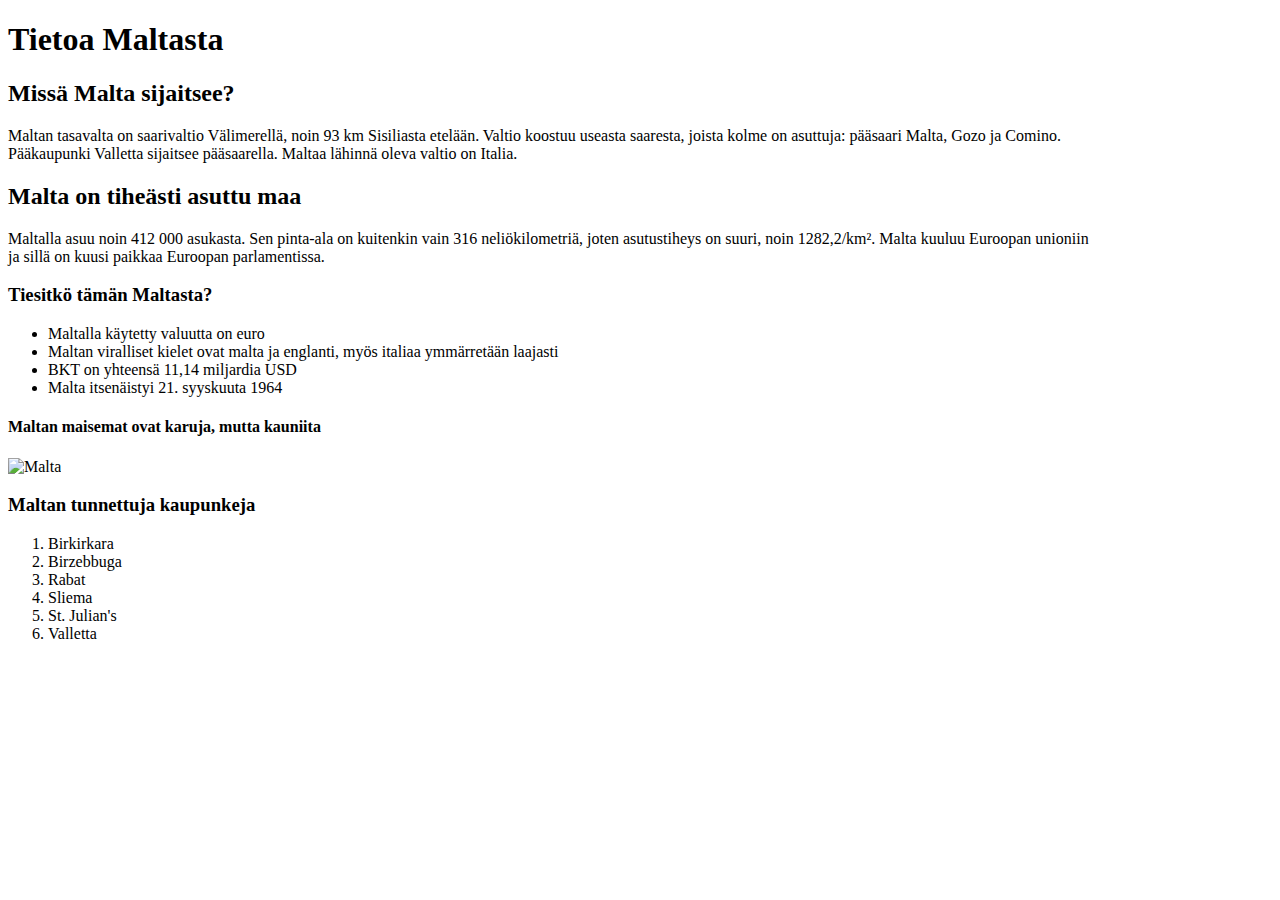
==== maat/Malta.html @ 9bf30cc8 "First version of maat" ====
<!DOCTYPE html>
<html>
    <head>
        <meta charset="UTF-8">
        <title>Tietoa Maltasta</title>
    </head>
    <body>
    <h1>Tietoa Maltasta</h1>
    <h2>Missä Malta sijaitsee?</h2>
    <p>Maltan tasavalta on saarivaltio Välimerellä, noin 93 km Sisiliasta etelään. Valtio koostuu 
        useasta saaresta, joista kolme on asuttuja: pääsaari Malta, Gozo ja Comino. 
        <br> Pääkaupunki Valletta
    sijaitsee pääsaarella. Maltaa lähinnä oleva valtio on Italia.  </p>
    
    <h2>Malta on tiheästi asuttu maa</h2>
    <p>Maltalla asuu noin 412 000 asukasta. Sen pinta-ala on kuitenkin vain 316 neliökilometriä, joten 
        asutustiheys on suuri, noin 1282,2/km². Malta kuuluu Euroopan unioniin 
        <br>ja sillä on kuusi paikkaa Euroopan parlamentissa.</p>
        <h3>Tiesitkö tämän Maltasta?</h3>
            
           <ul>
                <li>Maltalla käytetty valuutta on euro</li>
                <li>Maltan viralliset kielet ovat malta ja englanti, myös italiaa ymmärretään laajasti</li>
                <li>BKT on yhteensä 11,14 miljardia USD </li>
                <li>Malta itsenäistyi 21. syyskuuta 1964</li>
            </ul>
            <h4>Maltan maisemat ovat karuja, mutta kauniita</h4>
<img src="./Kuvat/malta1.jpg" alt="Malta" width="500" height="333">
            <h3>Maltan tunnettuja kaupunkeja</h3>
            <ol>
                <li>Birkirkara</li>
                <li>Birzebbuga</li>
                <li>Rabat</li>
                <li>Sliema</li>
                <li>St. Julian's</li>
                <li>Valletta</li>

            </ol>
           
       
</body>
</html>
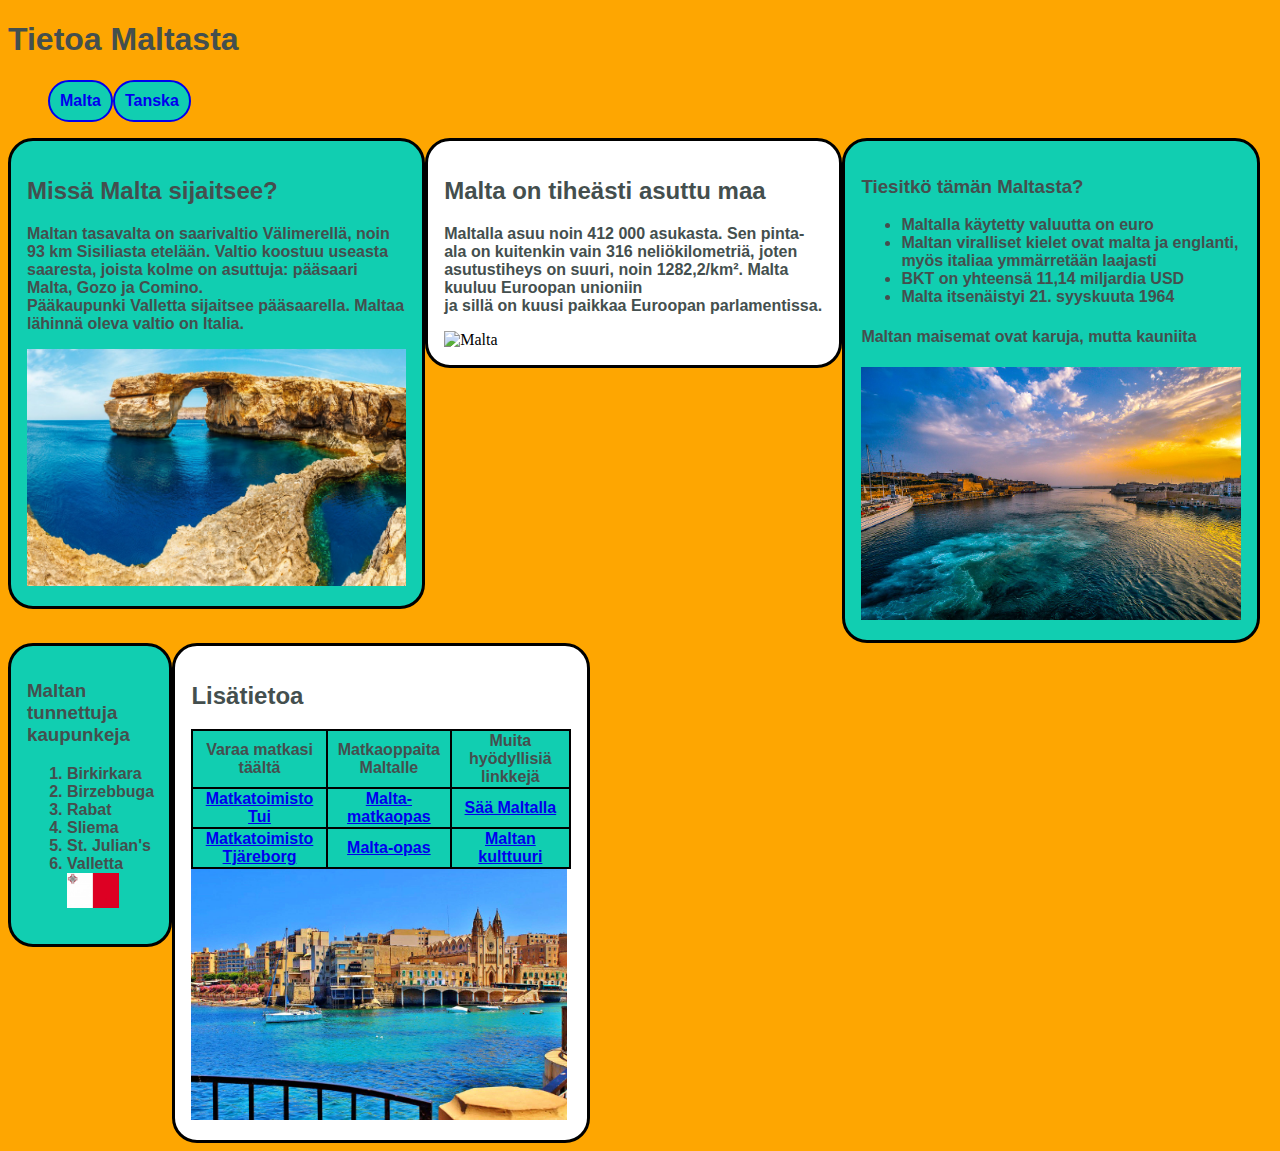
==== commit 86ae1997: "palautus" ====
--- a/maat/Malta.html
+++ b/maat/Malta.html
@@ -1,31 +1,52 @@
 <!DOCTYPE html>
-<html>
+<html lang="fi">
     <head>
         <meta charset="UTF-8">
         <title>Tietoa Maltasta</title>
+        <link rel="stylesheet" href="maat.css">
     </head>
     <body>
-    <h1>Tietoa Maltasta</h1>
+        <div id="otsikko">
+            <h1>Tietoa Maltasta</h1> 
+            <ul class="navbar">
+                <li ><a class="navbutton" href="Malta.html">Malta</a></li>
+                <li ><a class="navbutton" href="grid/tanska.html">Tanska</a></li>
+            </ul>
+        </div>
+    <div class="main">
+    <div id="sijainti">
     <h2>Missä Malta sijaitsee?</h2>
     <p>Maltan tasavalta on saarivaltio Välimerellä, noin 93 km Sisiliasta etelään. Valtio koostuu 
         useasta saaresta, joista kolme on asuttuja: pääsaari Malta, Gozo ja Comino. 
         <br> Pääkaupunki Valletta
     sijaitsee pääsaarella. Maltaa lähinnä oleva valtio on Italia.  </p>
-    
-    <h2>Malta on tiheästi asuttu maa</h2>
-    <p>Maltalla asuu noin 412 000 asukasta. Sen pinta-ala on kuitenkin vain 316 neliökilometriä, joten 
+    <img src="../Kuvat/malta6.jpg" alt="Malta" width="100%" height="90%">
+    </div>
+
+    <div id="asukkaat">
+        <h2>Malta on tiheästi asuttu maa</h2>
+        <p>Maltalla asuu noin 412 000 asukasta. Sen pinta-ala on kuitenkin vain 316 neliökilometriä, joten 
         asutustiheys on suuri, noin 1282,2/km². Malta kuuluu Euroopan unioniin 
         <br>ja sillä on kuusi paikkaa Euroopan parlamentissa.</p>
+        <img src="../Kuvat/malta7.jpg" alt="Malta" width="100%" height="90%">
+    </div>
+
+    <div id="tietoa">
         <h3>Tiesitkö tämän Maltasta?</h3>
             
-           <ul>
-                <li>Maltalla käytetty valuutta on euro</li>
-                <li>Maltan viralliset kielet ovat malta ja englanti, myös italiaa ymmärretään laajasti</li>
-                <li>BKT on yhteensä 11,14 miljardia USD </li>
-                <li>Malta itsenäistyi 21. syyskuuta 1964</li>
-            </ul>
-            <h4>Maltan maisemat ovat karuja, mutta kauniita</h4>
-<img src="./Kuvat/malta1.jpg" alt="Malta" width="500" height="333">
+        <ul>
+            <li>Maltalla käytetty valuutta on euro</li>
+            <li>Maltan viralliset kielet ovat malta ja englanti, myös italiaa ymmärretään laajasti</li>
+            <li>BKT on yhteensä 11,14 miljardia USD </li>
+            <li>Malta itsenäistyi 21. syyskuuta 1964</li>
+        </ul>
+            
+        <h4>Maltan maisemat ovat karuja, mutta kauniita</h4>
+        <img src="../Kuvat/malta1.jpg" alt="Malta" width="100%" height="90%">
+    </div>
+
+<div id="kaupunkeja">
+
             <h3>Maltan tunnettuja kaupunkeja</h3>
             <ol>
                 <li>Birkirkara</li>
@@ -34,9 +55,33 @@
                 <li>Sliema</li>
                 <li>St. Julian's</li>
                 <li>Valletta</li>
+                <img src="../Kuvat/malta5.jpg" alt="Malta" width="60%" height="60%">
 
-            </ol>
-           
+            </ol> 
+        </div>
+
+        <div id="lisätietoa">
+           <h2>Lisätietoa</h2>
+           <table>
+               <tr>
+                   <th>Varaa matkasi täältä</th>
+                   <th>Matkaoppaita Maltalle</th>
+                   <th>Muita hyödyllisiä linkkejä</th>
+               </tr>
+               <tr>
+                   <th><a href="https://www.tui.fi/matkat/malta/">Matkatoimisto Tui</a></th>
+                   <th><a href="https://kerranelamassa.fi/malta-matkailu/">Malta-matkaopas</a></th>
+                   <th><a href="https://www.apollomatkat.fi/lomavalikoima/eurooppa/malta/saa">Sää Maltalla</a></th>
+               </tr>
+               <tr>
+                   <th><a href="https://www.tjareborg.fi/malta">Matkatoimisto Tjäreborg</a></th>
+                   <th><a href="https://www.tjareborg.fi/malta-opas">Malta-opas</a></th>
+                   <th><a href="https://kerranelamassa.fi/malta-matkailu/kulttuuri/">Maltan kulttuuri</a></th>
+               </tr>
+           </table>
+           <img src="../Kuvat/malta4.jpg" alt="Malta" width="99%" height="90%">
+        </div>
+    </div> 
        
 </body>
 </html>--- a/maat/maat.css
+++ b/maat/maat.css
@@ -0,0 +1,101 @@
+body {
+    background-color:#fea601;
+  }
+
+h2, h3, h4, th {
+    color: #444f4e;
+    font-family: Arial, Helvetica, sans-serif;
+}
+
+
+
+    td, p, li, h1 {
+        color: #444f4e;
+        font-weight: bold;
+        font-family: Arial, Helvetica, sans-serif;
+    }
+
+    table, td, th {
+        border: 2px solid black;
+        border-collapse: collapse;
+        background: #11ceb1;
+    }
+
+    .main {
+        display: flex;
+        flex-wrap: wrap;
+    }
+    
+   #asukkaat{
+        height: 30%;
+        width: 30%;
+        padding: 1em;
+        border-style: solid;
+        border-width: 3px;
+        border-radius: 25px;
+        background-color: white;
+    }
+    
+   #tietoa {
+    height: 30%;
+    width: 30%;
+    padding: 1em;
+    border-style: solid;
+    border-width: 3px;
+    border-radius: 25px;
+    background-color: #11ceb1;
+    }
+    
+    #sijainti {
+        height: 10%;
+        width: 30%;
+        padding: 1em;
+        border-style: solid;
+        border-width: 3px;
+        border-radius: 25px;
+        background-color: #11ceb1;
+    }
+
+    #kaupunkeja {
+        height: 10%;
+        width: 10%;
+        padding: 1em;
+        border-style: solid;
+        border-width: 3px;
+        border-radius: 25px;
+        background-color: #11ceb1;
+    }
+
+    #lisätietoa {
+        height: 30%;
+        width: 30%;
+        padding: 1em;
+        border-style: solid;
+        border-width: 3px;
+        border-radius: 25px;
+        background-color: white;
+    }
+
+    /* visited link */
+a:visited {
+    color:#444f4e;
+
+}
+
+
+.navbar {
+    display: flex;
+    list-style-type: none;
+}
+
+.navbutton {
+    display:inline-block;
+    padding: 10px;
+    background-color: #11ceb1;
+    border-width: 2px;
+    border-style: solid;
+    border-radius: 25px;
+    text-decoration: none;
+    text-align: center;
+    font-family: Arial, Helvetica, sans-serif;
+}